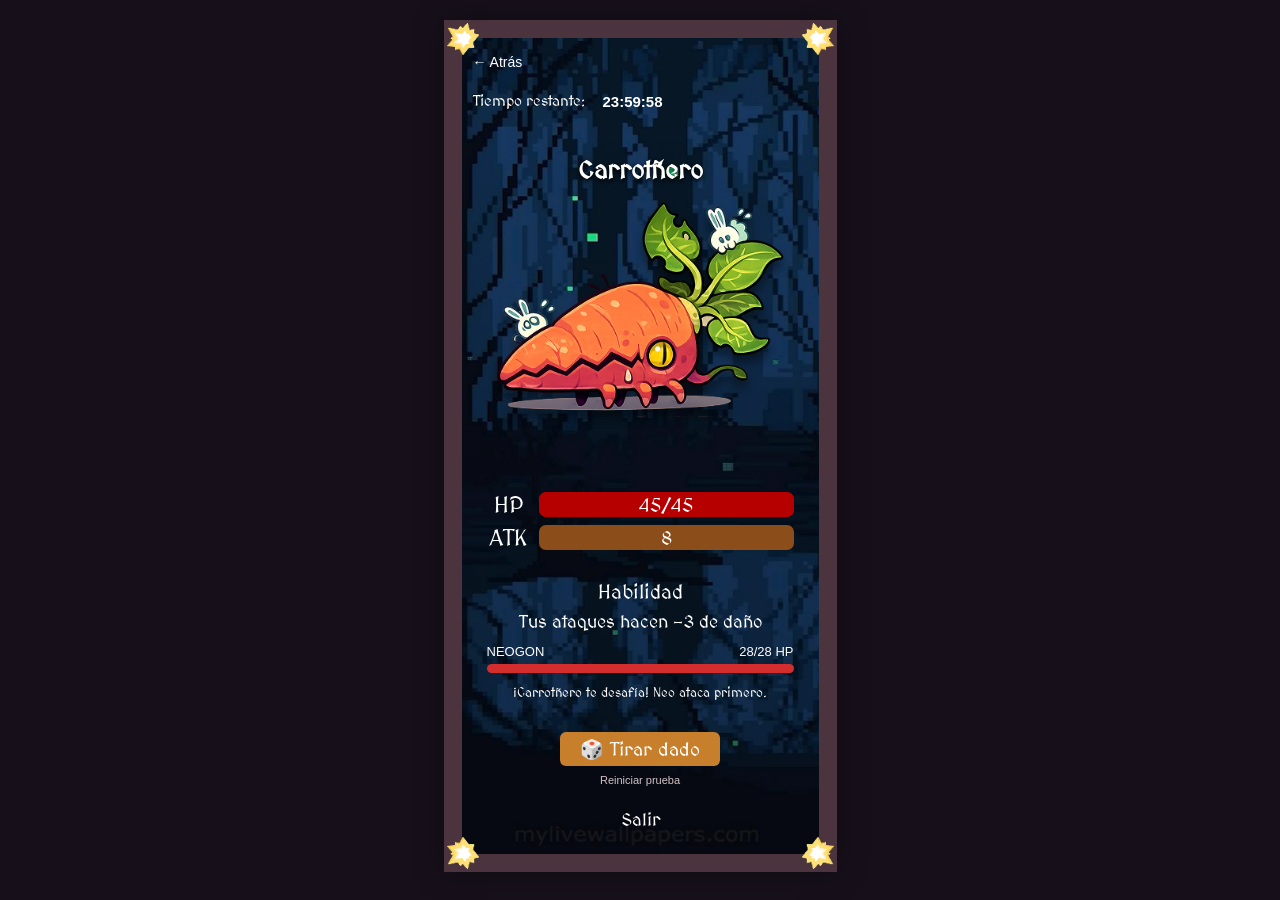
==== combate.html @ a0c81d53 "Publish Muscules prototype with GitHub Pages Co-authored-by: Copilot <223556219+Copilot@users.norepl" ====
<!doctype html>
<html lang="es">

<head>
  <meta charset="utf-8">
  <meta name="viewport" content="width=device-width, initial-scale=1, viewport-fit=cover">
  <title>Muscules · Carrotñero</title>
  <link rel="stylesheet" href="combate.css">
</head>

<body>
  <main class="game" id="game">
    <img class="corner tl" src="assets/combate/chispa.png" alt=""><img class="corner tr" src="assets/combate/chispa.png"
      alt=""><img class="corner bl" src="assets/combate/chispa.png" alt=""><img class="corner br"
      src="assets/combate/chispa.png" alt="">
    <section id="battle" class="scene scene--battle">
      <header><a class="back" href="index.html">← Atrás</a>
        <div class="timer"><span>Tiempo restante:</span><strong id="timer" aria-live="off">24:00:00</strong></div>
      </header>
      <div class="enemy">
        <h1>Carrotñero</h1><img class="monster" src="assets/combate/carrotnero.png" alt="Carrotñero">
      </div>
      <div class="battle-panel">
        <div class="stat"><span>HP</span>
          <div class="track hp">
            <div id="enemy-bar" class="fill"></div><b id="enemy-hp">45/45</b>
          </div>
        </div>
        <div class="stat"><span>ATK</span>
          <div class="track atk"><b>8</b></div>
        </div>
        <p class="ability"><strong>Habilidad</strong><span>Tus ataques hacen −3 de daño</span></p>
        <div class="hero-stats"><span>NEOGON</span><span id="hero-hp">28/28 HP</span></div>
        <div class="hero-track">
          <div id="hero-bar"></div>
        </div>
        <p class="log" id="log" role="status">¡Carrotñero te desafía! Neo ataca primero.</p>
        <button class="action" id="roll">🎲 Tirar dado</button>
        <button class="subaction" id="reset">Reiniciar prueba</button>
      </div>
      <a class="exit" href="index.html">Salir</a>
    </section>
    <section id="win" class="scene scene--result win" hidden>
      <h1>¡Victoria!</h1><img class="result-monster" src="assets/combate/carrotnero.png" alt="Carrotñero derrotado">
      <div class="result-copy">
        <p>Recompensa</p>
        <p>30 XP</p><button id="claim" class="claim">Reclamar</button>
        <p class="result-status" id="claim-status"></p>
      </div><a href="index.html" class="result-exit">Salir</a>
    </section>
    <section id="lose" class="scene scene--result lose" hidden>
      <h1>Derrota</h1><img class="result-monster" src="assets/combate/carrotnero.png" alt="Carrotñero">
      <div class="result-copy">
        <p id="lose-reason">Fallecido</p>
        <p id="lose-detail">Sin penalización de XP</p><a class="result-exit" href="index.html">Salir</a>
      </div>
    </section>
  </main>
  <script src="combate.js" defer></script>
</body>

</html>
---- combate.css ----
@import url('https://fonts.googleapis.com/css2?family=MedievalSharp&display=swap');

* {
    box-sizing: border-box
}

html,
body {
    margin: 0;
    min-height: 100%;
    background: #17101b;
    color: white
}

body {
    display: flex;
    justify-content: center;
    align-items: flex-start;
    font-family: 'MedievalSharp', Georgia, serif
}

.game {
    width: min(100%, 393px);
    min-height: 100dvh;
    aspect-ratio: 393/852;
    position: relative;
    overflow: visible;
    background: #4a343d;
    border: 18px solid #4b343d;
    box-shadow: 0 0 28px #0006
}

.scene {
    position: absolute;
    inset: 0;
    display: flex;
    flex-direction: column;
    align-items: center;
    background-position: center;
    background-size: cover
}

.scene[hidden] {
    display: none !important
}

.scene--battle {
    background-image: linear-gradient(#0001, #0005), url('assets/combate/bosque.jpg')
}

header {
    width: 100%;
    padding: 16px 11px 0;
    display: flex;
    flex-direction: column;
    gap: 22px;
    z-index: 2
}

a {
    color: white;
    text-decoration: none
}

.back {
    font-family: Arial, sans-serif;
    font-size: 14px
}

.timer {
    display: flex;
    align-items: center;
    gap: 18px;
    font-size: 15px
}

.timer strong {
    font-family: Arial, sans-serif;
    font-size: 15px;
    font-variant-numeric: tabular-nums
}

.timer.danger strong {
    color: #ffc0a4
}

.enemy {
    display: flex;
    align-items: center;
    flex-direction: column;
    width: 100%;
    margin-top: 5vh
}

.enemy h1 {
    font-size: 25px;
    margin: 0 0 7px;
    text-shadow: 0 2px 4px #000
}

.monster {
    width: min(85%, 300px);
    height: clamp(145px, 25vh, 245px);
    object-fit: contain;
    filter: drop-shadow(0 8px 5px #0006)
}

.battle-panel {
    margin-top: auto;
    width: 100%;
    padding: 0 25px;
    text-align: center
}

.stat {
    display: grid;
    grid-template-columns: 44px 1fr;
    gap: 8px;
    align-items: center;
    margin: 6px 0;
    font-size: 23px
}

.track {
    height: 25px;
    border-radius: 7px;
    overflow: hidden;
    position: relative;
    display: flex;
    justify-content: center;
    align-items: center
}

.track b {
    position: absolute;
    z-index: 1;
    font-size: 19px;
    font-weight: normal
}

.track.hp {
    background: #590700
}

.track.hp .fill {
    height: 100%;
    position: absolute;
    left: 0;
    top: 0;
    width: 100%;
    background: #b60000;
    transition: width .25s
}

.track.atk {
    background: #8b4d1a
}

.ability {
    margin: 28px 0 10px;
    font-size: 18px;
    display: flex;
    flex-direction: column;
    gap: 7px
}

.ability strong {
    font-size: 20px;
    font-weight: normal
}

.hero-stats {
    display: flex;
    justify-content: space-between;
    font-size: 13px;
    font-family: Arial, sans-serif;
    margin: 12px 0 5px
}

.hero-track {
    height: 9px;
    background: #2b1111;
    border-radius: 8px;
    overflow: hidden
}

.hero-track>div {
    height: 100%;
    width: 100%;
    background: #d42d2d;
    transition: width .25s
}

.log {
    min-height: 44px;
    font-size: 13px;
    line-height: 1.35;
    margin: 11px 0 4px
}

.action,
.claim {
    background: #c77f2b;
    color: #fff;
    border: 0;
    border-radius: 6px;
    min-height: 32px;
    padding: 5px 20px;
    font: 19px 'MedievalSharp', Georgia, serif;
    cursor: pointer
}

.action:disabled {
    opacity: .55;
    cursor: not-allowed
}

.subaction {
    display: block;
    margin: 7px auto 0;
    border: 0;
    background: transparent;
    color: #d3c3c9;
    font-size: 11px;
    cursor: pointer
}

.exit {
    font-size: 18px;
    margin: 22px 0 24px
}

.corner {
    position: absolute;
    width: 32px;
    height: 32px;
    object-fit: contain;
    z-index: 5;
    pointer-events: none
}

.tl {
    left: -15px;
    top: -15px
}

.tr {
    right: -15px;
    top: -15px;
    transform: scaleX(-1)
}

.bl {
    left: -15px;
    bottom: -15px;
    transform: scaleY(-1)
}

.br {
    right: -15px;
    bottom: -15px;
    transform: rotate(180deg)
}

.scene--result {
    justify-content: flex-start
}

.win {
    background-image: url('assets/combate/victoria.png')
}

.lose {
    background-image: url('assets/combate/derrota.png')
}

.scene--result h1 {
    margin: 15vh 0 0;
    font-size: 30px;
    text-shadow: 0 2px 4px #000
}

.result-monster {
    margin-top: 5vh;
    width: 85%;
    height: 25vh;
    object-fit: contain;
    filter: drop-shadow(0 6px 4px #0008)
}

.result-copy {
    margin-top: 7vh;
    text-align: center;
    font-size: 21px;
    text-shadow: 0 2px 4px #000
}

.result-copy p {
    margin: 7px
}

.claim {
    background: #1d901d;
    margin-top: 14px;
    min-width: 145px
}

.result-status {
    font-size: 13px
}

.result-exit {
    display: inline-block;
    margin-top: 18px;
    font-size: 20px
}

.lose .result-copy {
    margin-top: 8vh
}

.lose .result-exit {
    margin-top: 20px
}

@media(min-width:500px) {
    .game {
        margin: 20px auto;
        min-height: 852px;
        height: 852px
    }
}

@media(max-height:730px) {
    .enemy {
        margin-top: 8px
    }

    .monster {
        height: 20vh
    }

    .ability {
        margin-top: 12px
    }

    .exit {
        margin: 9px 0
    }

    .battle-panel {
        padding: 0 22px
    }

    .scene--result h1 {
        margin-top: 9vh
    }
}
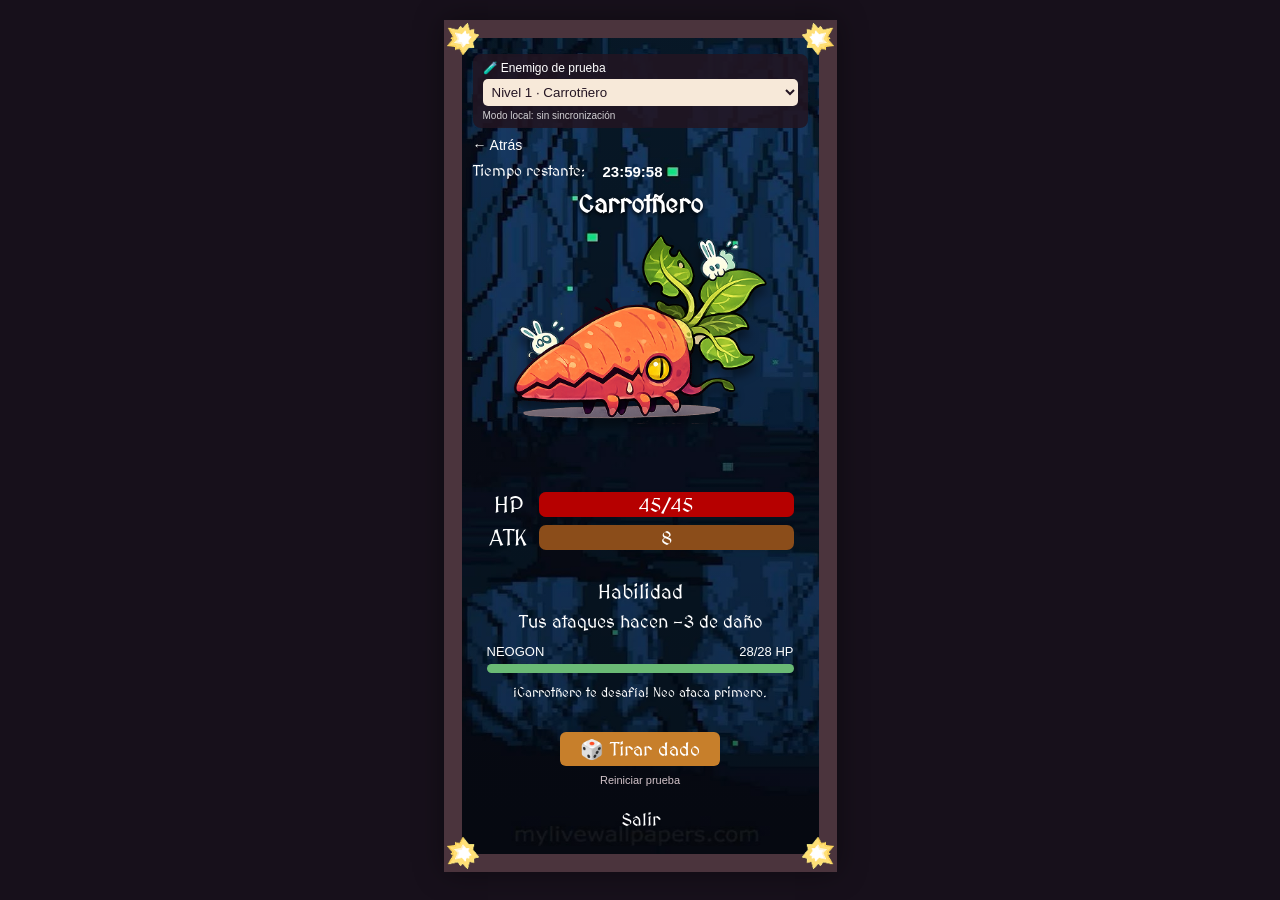
==== commit 58e678b0: "Add dynamic combat bestiary Co-authored-by: Copilot <223556219+Copilot@users.noreply.github.com>" ====
--- a/combate.html
+++ b/combate.html
@@ -4,7 +4,7 @@
 <head>
   <meta charset="utf-8">
   <meta name="viewport" content="width=device-width, initial-scale=1, viewport-fit=cover">
-  <title>Muscules · Carrotñero</title>
+  <title>Muscules · Bestiario dinámico</title>
   <link rel="stylesheet" href="combate.css">
 </head>
 
@@ -14,11 +14,15 @@
       alt=""><img class="corner bl" src="assets/combate/chispa.png" alt=""><img class="corner br"
       src="assets/combate/chispa.png" alt="">
     <section id="battle" class="scene scene--battle">
-      <header><a class="back" href="index.html">← Atrás</a>
+      <header>
+        <div class="dev-picker"><label for="enemy-select">🧪 Enemigo de prueba</label><select
+            id="enemy-select"></select><small id="demo-note">Modo local: no es un encuentro real de Cherry</small></div>
+        <a class="back" href="index.html">← Atrás</a>
         <div class="timer"><span>Tiempo restante:</span><strong id="timer" aria-live="off">24:00:00</strong></div>
       </header>
       <div class="enemy">
-        <h1>Carrotñero</h1><img class="monster" src="assets/combate/carrotnero.png" alt="Carrotñero">
+        <h1 id="enemy-name">Carrotñero</h1><img class="monster" id="enemy-image" src="assets/combate/carrotnero.png"
+          alt="Enemigo">
       </div>
       <div class="battle-panel">
         <div class="stat"><span>HP</span>
@@ -27,9 +31,9 @@
           </div>
         </div>
         <div class="stat"><span>ATK</span>
-          <div class="track atk"><b>8</b></div>
+          <div class="track atk"><b id="enemy-atk">8</b></div>
         </div>
-        <p class="ability"><strong>Habilidad</strong><span>Tus ataques hacen −3 de daño</span></p>
+        <p class="ability"><strong>Habilidad</strong><span id="enemy-ability">Tus ataques hacen −3 de daño</span></p>
         <div class="hero-stats"><span>NEOGON</span><span id="hero-hp">28/28 HP</span></div>
         <div class="hero-track">
           <div id="hero-bar"></div>
@@ -41,21 +45,23 @@
       <a class="exit" href="index.html">Salir</a>
     </section>
     <section id="win" class="scene scene--result win" hidden>
-      <h1>¡Victoria!</h1><img class="result-monster" src="assets/combate/carrotnero.png" alt="Carrotñero derrotado">
+      <h1>¡Victoria!</h1><img class="result-monster" id="win-image" src="assets/combate/carrotnero.png"
+        alt="Enemigo derrotado">
       <div class="result-copy">
         <p>Recompensa</p>
-        <p>30 XP</p><button id="claim" class="claim">Reclamar</button>
+        <p id="reward-xp">30 XP</p><button id="claim" class="claim">Reclamar</button>
         <p class="result-status" id="claim-status"></p>
       </div><a href="index.html" class="result-exit">Salir</a>
     </section>
     <section id="lose" class="scene scene--result lose" hidden>
-      <h1>Derrota</h1><img class="result-monster" src="assets/combate/carrotnero.png" alt="Carrotñero">
+      <h1>Derrota</h1><img class="result-monster" id="lose-image" src="assets/combate/carrotnero.png" alt="Enemigo">
       <div class="result-copy">
         <p id="lose-reason">Fallecido</p>
         <p id="lose-detail">Sin penalización de XP</p><a class="result-exit" href="index.html">Salir</a>
       </div>
     </section>
   </main>
+  <script src="enemies.js" defer></script>
   <script src="combate.js" defer></script>
 </body>
 
--- a/combate.css
+++ b/combate.css
@@ -187,7 +187,7 @@
 .hero-track>div {
     height: 100%;
     width: 100%;
-    background: #d42d2d;
+    background: #6aba75;
     transition: width .25s
 }
 
@@ -355,4 +355,39 @@
     .scene--result h1 {
         margin-top: 9vh
     }
+}
+
+/* Selector visible solo para pruebas locales; retirar en versión jugador */
+.dev-picker {
+    display: flex;
+    flex-direction: column;
+    gap: 4px;
+    background: #221522dd;
+    padding: 7px 10px;
+    border-radius: 8px;
+    font: 12px Arial, sans-serif
+}
+
+.dev-picker select {
+    padding: 5px;
+    border-radius: 5px;
+    background: #f7e9d9;
+    color: #241523;
+    border: 0
+}
+
+.dev-picker small {
+    opacity: .8
+}
+
+.enemy {
+    margin-top: 1vh
+}
+
+header {
+    gap: 9px
+}
+
+.monster {
+    height: clamp(115px, 22vh, 215px)
 }
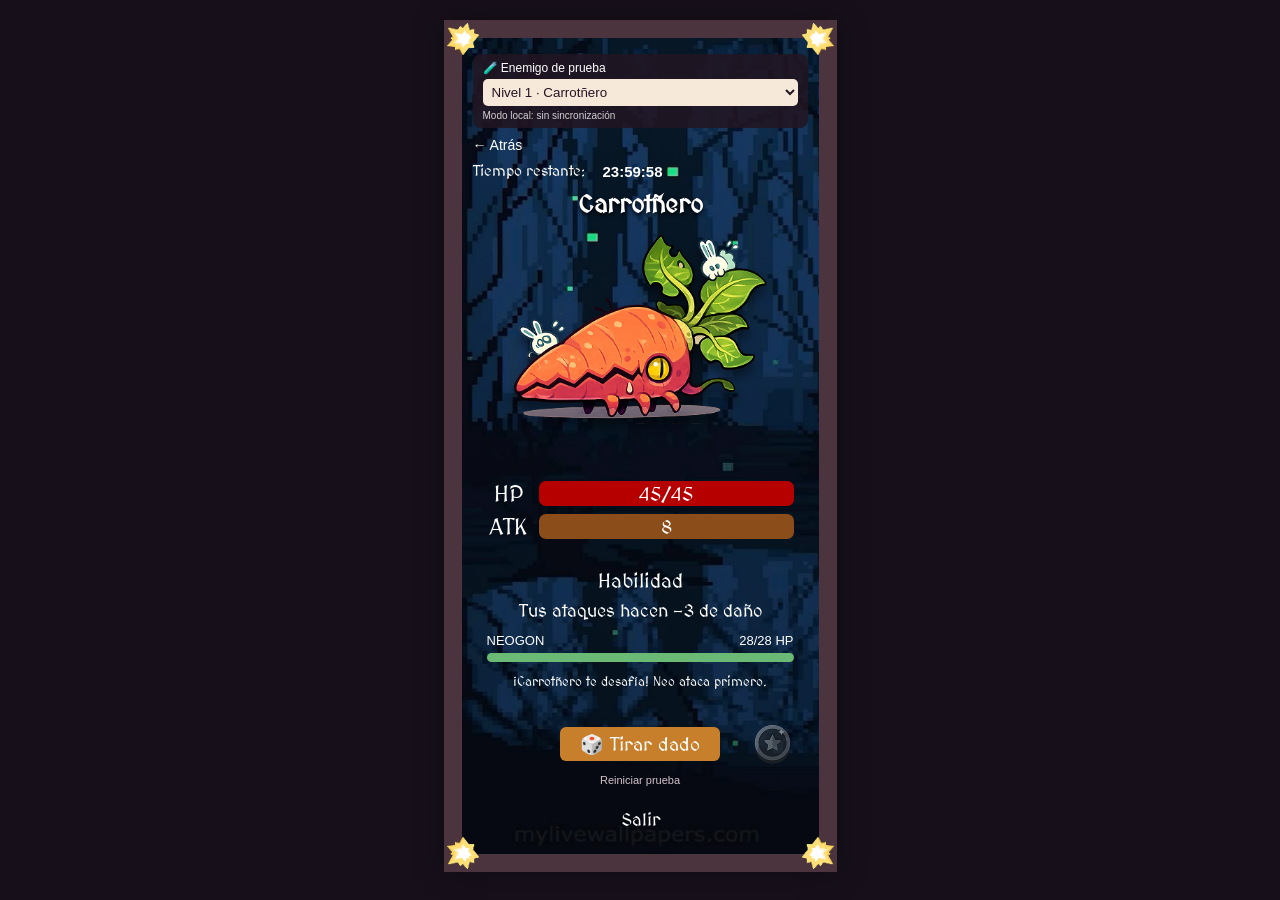
==== commit bc941ada: "feat: inventario v0.7 en QA Co-authored-by: Copilot <223556219+Copilot@users.noreply.github.com>" ====
--- a/combate.html
+++ b/combate.html
@@ -39,7 +39,9 @@
           <div id="hero-bar"></div>
         </div>
         <p class="log" id="log" role="status">¡Carrotñero te desafía! Neo ataca primero.</p>
-        <button class="action" id="roll">🎲 Tirar dado</button>
+        <div class="battle-actions"><button class="action" id="roll">🎲 Tirar dado</button><button id="inventory-toggle"
+            class="inventory-toggle" aria-label="Abrir inventario" title="Inventario"><img
+              src="assets/items/inventory-button.png" alt=""></button></div>
         <button class="subaction" id="reset">Reiniciar prueba</button>
       </div>
       <a class="exit" href="index.html">Salir</a>
@@ -57,9 +59,24 @@
       <h1>Derrota</h1><img class="result-monster" id="lose-image" src="assets/combate/carrotnero.png" alt="Enemigo">
       <div class="result-copy">
         <p id="lose-reason">Fallecido</p>
-        <p id="lose-detail">Sin penalización de XP</p><a class="result-exit" href="index.html">Salir</a>
+        <p id="lose-detail">Sin penalización de XP</p><button id="revive-button" class="action" hidden>❤️ Usar
+          resurrección</button><a class="result-exit" href="index.html">Salir</a>
       </div>
     </section>
+    <div id="inventory-overlay" class="inventory-overlay" hidden>
+      <div id="inventory-grid-view" class="inventory-grid-view" role="dialog" aria-label="Inventario">
+        <button id="inventory-close" class="inventory-close" aria-label="Cerrar"><img src="assets/items/close.png"
+            alt=""></button>
+        <div id="inventory-grid" class="inventory-grid"></div>
+      </div>
+      <div id="inventory-detail" class="inventory-detail" role="dialog" aria-label="Detalle del objeto" hidden>
+        <button id="inventory-detail-close" class="inventory-close" aria-label="Volver al inventario"><img
+            src="assets/items/close.png" alt=""></button>
+        <div id="inventory-card" class="inventory-card"></div>
+        <button id="inventory-apply" class="inventory-apply">Aplicar</button>
+        <p id="inventory-hint" class="inventory-hint"></p>
+      </div>
+    </div>
   </main>
   <script src="enemies.js" defer></script>
   <script src="combate.js" defer></script>
--- a/combate.css
+++ b/combate.css
@@ -390,4 +390,170 @@
 
 .monster {
     height: clamp(115px, 22vh, 215px)
+}
+
+/* Muscules v0.7: inventario */
+.battle-actions {
+    display: flex;
+    justify-content: center;
+    align-items: center;
+    gap: 28px;
+    position: relative;
+    min-height: 45px;
+}
+
+.inventory-toggle {
+    position: absolute;
+    right: 0;
+    top: 50%;
+    transform: translateY(-50%);
+    width: 42px;
+    height: 42px;
+    padding: 0;
+    border: 0;
+    background: transparent;
+    cursor: pointer;
+}
+
+.inventory-toggle img {
+    display: block;
+    width: 100%;
+    height: 100%;
+    object-fit: contain;
+}
+
+.inventory-toggle.is-unavailable {
+    filter: grayscale(1);
+    opacity: .48;
+    cursor: not-allowed;
+}
+
+.inventory-overlay {
+    position: absolute;
+    inset: 0;
+    z-index: 10;
+    background: rgba(0, 0, 0, .76);
+    display: flex;
+    align-items: center;
+    justify-content: center;
+}
+
+.inventory-overlay[hidden],
+.inventory-grid-view[hidden],
+.inventory-detail[hidden] {
+    display: none !important;
+}
+
+.inventory-grid-view {
+    position: relative;
+    width: min(294px, 85%);
+}
+
+.inventory-grid {
+    background: #663909;
+    padding: 10px;
+    display: grid;
+    grid-template-columns: repeat(5, minmax(0, 1fr));
+    gap: 10px;
+}
+
+.inventory-slot {
+    aspect-ratio: 1;
+    border: 0;
+    background: #d9d9d9;
+    padding: 3px;
+    display: flex;
+    align-items: center;
+    justify-content: center;
+    cursor: pointer;
+}
+
+.inventory-slot:disabled {
+    cursor: default;
+}
+
+.inventory-slot img {
+    width: 100%;
+    height: 100%;
+    object-fit: contain;
+}
+
+.inventory-slot.slot-unusable img {
+    filter: grayscale(.65);
+    opacity: .6;
+}
+
+.inventory-close {
+    position: absolute;
+    top: -35px;
+    right: -3px;
+    border: 0;
+    background: none;
+    padding: 5px;
+    cursor: pointer;
+    z-index: 2;
+}
+
+.inventory-close img {
+    width: 19px;
+    height: 19px;
+    object-fit: contain;
+}
+
+.inventory-detail {
+    width: min(355px, 95%);
+    position: relative;
+    display: flex;
+    flex-direction: column;
+    align-items: center;
+}
+
+.inventory-card {
+    width: 100%;
+}
+
+.inventory-card img {
+    width: 100%;
+    display: block;
+    height: auto;
+    max-height: min(calc(100dvh - 180px), 560px);
+    object-fit: contain;
+}
+
+.inventory-card p {
+    background: #9c9c30;
+    color: black;
+    padding: 35px 20px;
+    text-align: center;
+    font-size: 20px;
+}
+
+.inventory-apply {
+    margin-top: 12px;
+    background: transparent;
+    border: 0;
+    color: white;
+    font: 21px 'MedievalSharp', Georgia, serif;
+    cursor: pointer;
+}
+
+.inventory-apply:disabled {
+    opacity: .4;
+    cursor: not-allowed;
+}
+
+.inventory-hint {
+    min-height: 20px;
+    margin: 5px 0 0;
+    text-align: center;
+    font: 12px Arial, sans-serif;
+}
+
+#revive-button {
+    display: block;
+    margin: 12px auto 0;
+}
+
+#revive-button[hidden] {
+    display: none;
 }
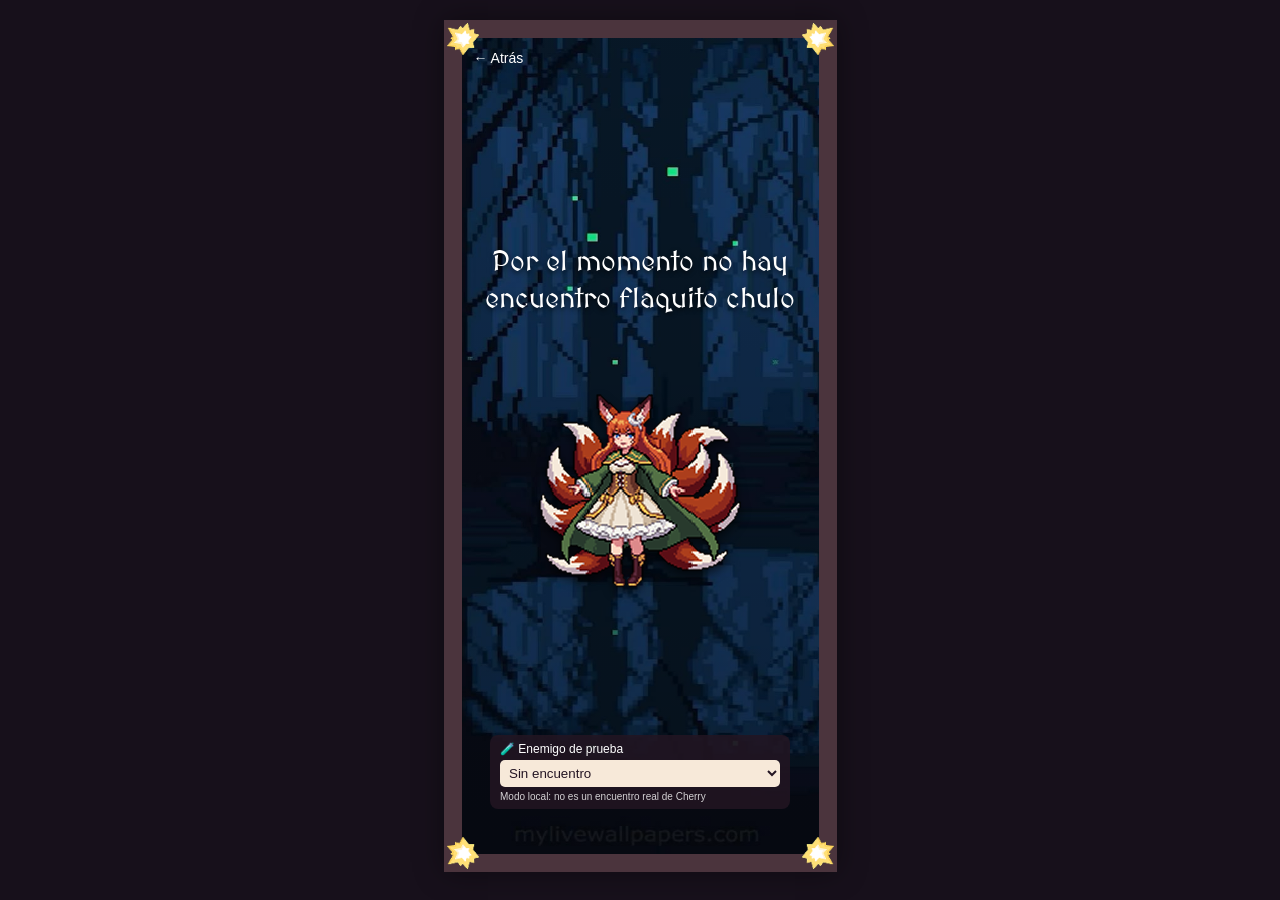
==== commit e2cae946: "v0.8 - Perfil Neo, combate, inventario y progresion XP" ====
--- a/combate.html
+++ b/combate.html
@@ -13,10 +13,20 @@
     <img class="corner tl" src="assets/combate/chispa.png" alt=""><img class="corner tr" src="assets/combate/chispa.png"
       alt=""><img class="corner bl" src="assets/combate/chispa.png" alt=""><img class="corner br"
       src="assets/combate/chispa.png" alt="">
+    <section id="waiting" class="scene scene--waiting" hidden>
+      <a class="back" href="index.html">← Atrás</a>
+      <div class="waiting-content">
+        <h1>Por el momento no hay encuentro flaquito chulo</h1>
+        <img class="waiting-cherry" src="assets/cherry.png" alt="Cherry, la Dungeon Master">
+      </div>
+      <div id="waiting-picker-container"></div>
+    </section>
     <section id="battle" class="scene scene--battle">
       <header>
-        <div class="dev-picker"><label for="enemy-select">🧪 Enemigo de prueba</label><select
-            id="enemy-select"></select><small id="demo-note">Modo local: no es un encuentro real de Cherry</small></div>
+        <div id="battle-picker-container">
+          <div class="dev-picker"><label for="enemy-select">🧪 Enemigo de prueba</label><select
+              id="enemy-select"></select><small id="demo-note">Modo local: no es un encuentro real de Cherry</small></div>
+        </div>
         <a class="back" href="index.html">← Atrás</a>
         <div class="timer"><span>Tiempo restante:</span><strong id="timer" aria-live="off">24:00:00</strong></div>
       </header>
@@ -51,9 +61,11 @@
         alt="Enemigo derrotado">
       <div class="result-copy">
         <p>Recompensa</p>
-        <p id="reward-xp">30 XP</p><button id="claim" class="claim">Reclamar</button>
+        <p id="reward-xp">30 XP</p><button id="claim" class="claim" type="button">Reclamar</button>
         <p class="result-status" id="claim-status"></p>
-      </div><a href="index.html" class="result-exit">Salir</a>
+      </div>
+      <div id="win-picker-container"></div>
+      <a href="index.html" class="result-exit">Salir</a>
     </section>
     <section id="lose" class="scene scene--result lose" hidden>
       <h1>Derrota</h1><img class="result-monster" id="lose-image" src="assets/combate/carrotnero.png" alt="Enemigo">
@@ -62,6 +74,7 @@
         <p id="lose-detail">Sin penalización de XP</p><button id="revive-button" class="action" hidden>❤️ Usar
           resurrección</button><a class="result-exit" href="index.html">Salir</a>
       </div>
+      <div id="lose-picker-container"></div>
     </section>
     <div id="inventory-overlay" class="inventory-overlay" hidden>
       <div id="inventory-grid-view" class="inventory-grid-view" role="dialog" aria-label="Inventario">
--- a/combate.css
+++ b/combate.css
@@ -46,6 +46,57 @@
 
 .scene--battle {
     background-image: linear-gradient(#0001, #0005), url('assets/combate/bosque.jpg')
+}
+
+.scene--waiting {
+    background-image: linear-gradient(#0001, #0005), url('assets/combate/bosque.jpg');
+    justify-content: center
+}
+
+.scene--waiting .back {
+    position: absolute;
+    left: 12px;
+    top: 12px;
+    z-index: 2
+}
+
+.waiting-content {
+    width: 100%;
+    height: 100%;
+    display: flex;
+    flex-direction: column;
+    align-items: center;
+    justify-content: center;
+    padding: 24px 0
+}
+
+.scene--waiting h1 {
+    width: min(88%, 340px);
+    margin: 0;
+    text-align: center;
+    font-size: clamp(22px, 6vw, 28px);
+    line-height: 1.3;
+    font-weight: normal;
+    text-shadow: 0 2px 5px #000b
+}
+
+.waiting-cherry {
+    width: min(58%, 220px);
+    height: 35vh;
+    margin-top: 2vh;
+    object-fit: contain;
+    image-rendering: pixelated;
+    filter: drop-shadow(0 5px 5px #0008)
+}
+
+#waiting-picker-container {
+    width: min(85%, 300px);
+    position: absolute;
+    left: 50%;
+    bottom: 5vh;
+    z-index: 2;
+    margin: 0;
+    transform: translateX(-50%)
 }
 
 header {
@@ -305,6 +356,13 @@
     min-width: 145px
 }
 
+.claim:disabled {
+    background: #666;
+    color: #fff;
+    opacity: 1;
+    cursor: not-allowed
+}
+
 .result-status {
     font-size: 13px
 }
@@ -354,6 +412,10 @@
 
     .scene--result h1 {
         margin-top: 9vh
+    }
+
+    .waiting-cherry {
+        height: 30vh
     }
 }
 
@@ -366,6 +428,21 @@
     padding: 7px 10px;
     border-radius: 8px;
     font: 12px Arial, sans-serif
+}
+
+#waiting-picker-container .dev-picker {
+    width: 100%;
+}
+
+#win-picker-container,
+#lose-picker-container {
+    width: min(85%, 300px);
+    margin-top: 10px
+}
+
+#win-picker-container .dev-picker,
+#lose-picker-container .dev-picker {
+    width: 100%
 }
 
 .dev-picker select {
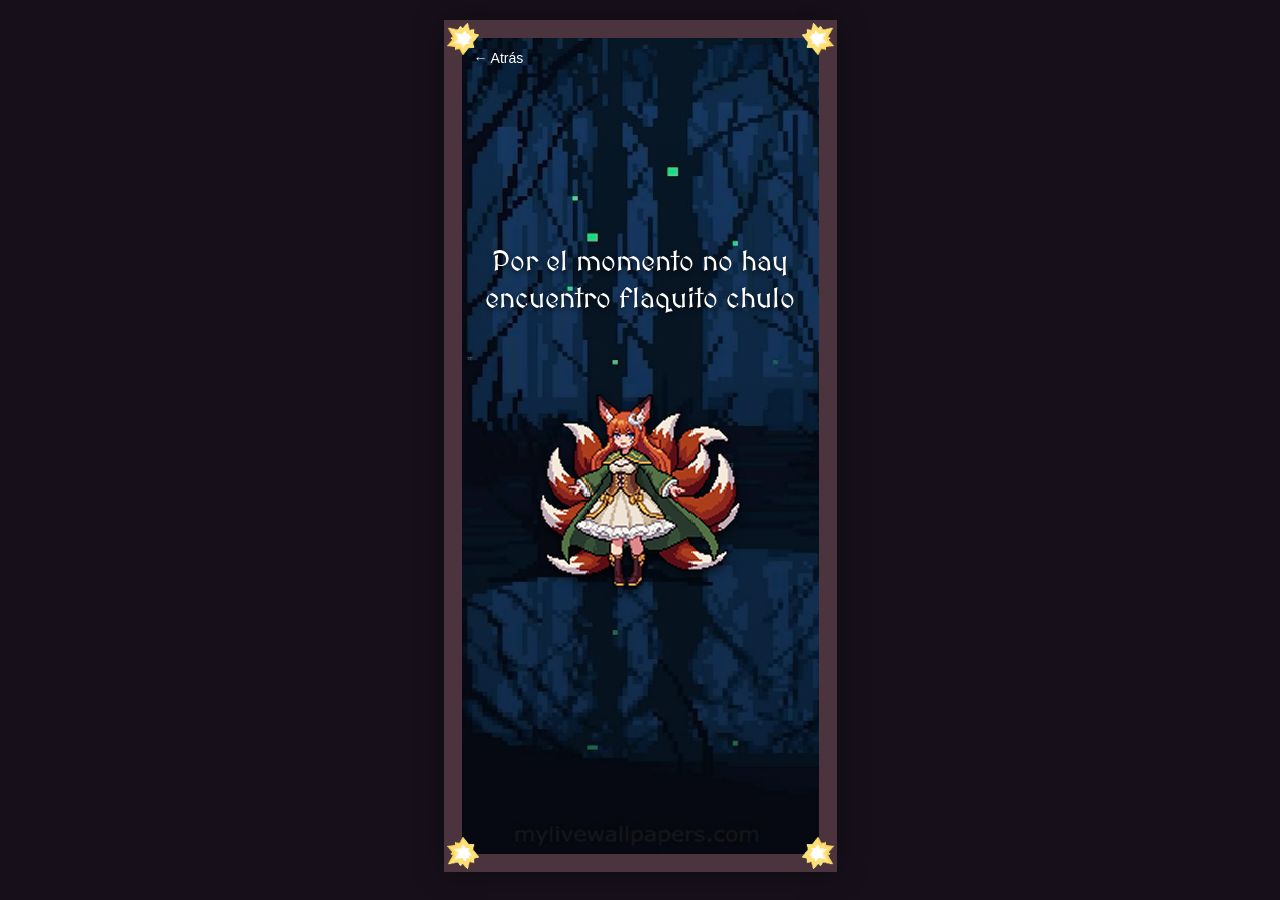
==== commit 6de8478f: "feat: connect DM encounter and player workflows Co-authored-by: Copilot <223556219+Copilot@users.nor" ====
--- a/combate.html
+++ b/combate.html
@@ -9,24 +9,19 @@
 </head>
 
 <body>
-  <main class="game" id="game">
+  <main class="game game--player" id="game">
     <img class="corner tl" src="assets/combate/chispa.png" alt=""><img class="corner tr" src="assets/combate/chispa.png"
       alt=""><img class="corner bl" src="assets/combate/chispa.png" alt=""><img class="corner br"
       src="assets/combate/chispa.png" alt="">
     <section id="waiting" class="scene scene--waiting" hidden>
       <a class="back" href="index.html">← Atrás</a>
       <div class="waiting-content">
-        <h1>Por el momento no hay encuentro flaquito chulo</h1>
+        <h1 id="waiting-message">Por el momento no hay encuentro flaquito chulo</h1>
         <img class="waiting-cherry" src="assets/cherry.png" alt="Cherry, la Dungeon Master">
       </div>
-      <div id="waiting-picker-container"></div>
     </section>
     <section id="battle" class="scene scene--battle">
       <header>
-        <div id="battle-picker-container">
-          <div class="dev-picker"><label for="enemy-select">🧪 Enemigo de prueba</label><select
-              id="enemy-select"></select><small id="demo-note">Modo local: no es un encuentro real de Cherry</small></div>
-        </div>
         <a class="back" href="index.html">← Atrás</a>
         <div class="timer"><span>Tiempo restante:</span><strong id="timer" aria-live="off">24:00:00</strong></div>
       </header>
@@ -44,15 +39,15 @@
           <div class="track atk"><b id="enemy-atk">8</b></div>
         </div>
         <p class="ability"><strong>Habilidad</strong><span id="enemy-ability">Tus ataques hacen −3 de daño</span></p>
-        <div class="hero-stats"><span>NEOGON</span><span id="hero-hp">28/28 HP</span></div>
+        <p id="dm-message" class="dm-message" hidden></p>
+        <div class="hero-stats"><span id="hero-title">Neogon</span><span id="hero-hp">28/28 HP</span></div>
         <div class="hero-track">
           <div id="hero-bar"></div>
         </div>
         <p class="log" id="log" role="status">¡Carrotñero te desafía! Neo ataca primero.</p>
-        <div class="battle-actions"><button class="action" id="roll">🎲 Tirar dado</button><button id="inventory-toggle"
-            class="inventory-toggle" aria-label="Abrir inventario" title="Inventario"><img
-              src="assets/items/inventory-button.png" alt=""></button></div>
-        <button class="subaction" id="reset">Reiniciar prueba</button>
+        <div class="battle-actions">        <button class="action" id="roll">🎲 Tirar dado</button><button id="inventory-toggle"
+          class="inventory-toggle" aria-label="Abrir inventario" title="Inventario"><img
+            src="assets/items/inventory-button.png" alt=""></button></div>
       </div>
       <a class="exit" href="index.html">Salir</a>
     </section>
@@ -91,6 +86,7 @@
       </div>
     </div>
   </main>
+  <script src="neo-stats-lock.js" defer></script>
   <script src="enemies.js" defer></script>
   <script src="combate.js" defer></script>
 </body>
--- a/combate.css
+++ b/combate.css
@@ -247,6 +247,32 @@
     font-size: 13px;
     line-height: 1.35;
     margin: 11px 0 4px
+}
+
+.dm-message {
+    margin: 7px 0 4px;
+    padding: 8px 11px;
+    border: 1px solid #a87ad466;
+    border-radius: 8px;
+    background: #42215cbf;
+    color: #fff;
+    font-size: 14px;
+    line-height: 1.3;
+    overflow-wrap: anywhere;
+    text-shadow: 0 1px 2px #0008
+}
+
+.dm-message[hidden] {
+    display: none !important
+}
+
+.game--player .hero-stats,
+.game--player .hero-track {
+    display: none
+}
+
+.game--player .battle-panel {
+    padding-bottom: 4px
 }
 
 .action,
@@ -457,6 +483,11 @@
     opacity: .8
 }
 
+.dev-picker small.is-error {
+    color: #ffb6b6;
+    opacity: 1
+}
+
 .enemy {
     margin-top: 1vh
 }
